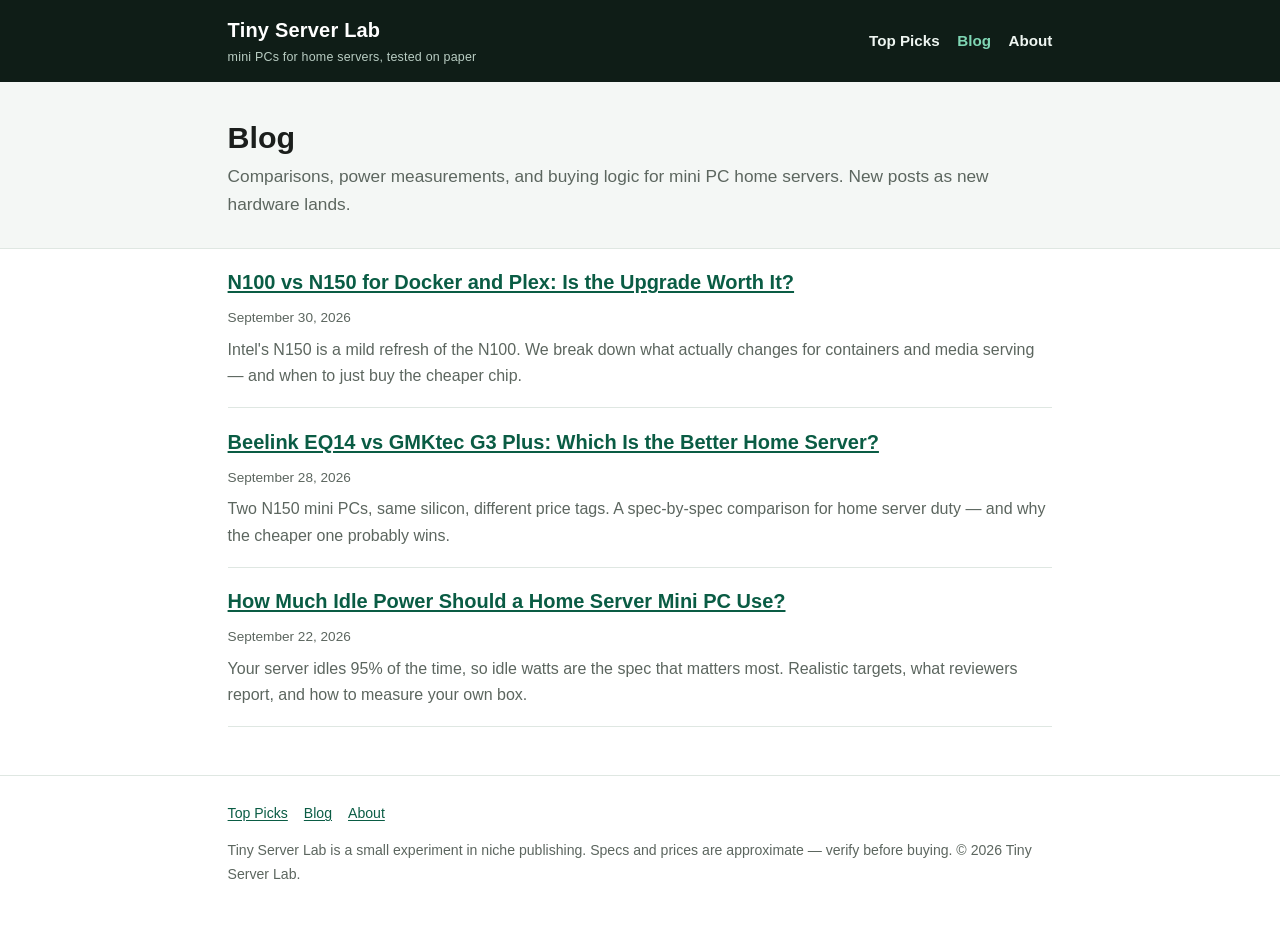
==== blog/index.html @ f245431d "Initial site: mini PC for home server picks + blog" ====
<!DOCTYPE html>
<html lang="en">
<head>
  <meta charset="utf-8">
  <meta name="viewport" content="width=device-width, initial-scale=1">
  <title>Blog — Mini PC Home Server Guides | Tiny Server Lab</title>
  <meta name="description" content="Guides and comparisons for mini PC home servers: N100 vs N150, idle power targets, and head-to-head box comparisons for Docker, Plex and NAS duty.">
  <link rel="stylesheet" href="/style.css">
  <link rel="icon" href="data:image/svg+xml,<svg xmlns='http://www.w3.org/2000/svg' viewBox='0 0 100 100'><text y='.9em' font-size='90'>🖥️</text></svg>">
</head>
<body>
<a class="skip" href="#main">Skip to content</a>
<header class="site-header">
  <div class="container">
    <a class="brand" href="/">Tiny Server Lab<small>mini PCs for home servers, tested on paper</small></a>
    <nav class="site-nav" aria-label="Main navigation">
      <ul>
        <li><a href="/">Top Picks</a></li>
        <li><a href="/blog/" aria-current="page">Blog</a></li>
        <li><a href="/about.html">About</a></li>
      </ul>
    </nav>
  </div>
</header>

<main id="main">
  <section class="hero">
    <div class="container">
      <h1>Blog</h1>
      <p class="lede">Comparisons, power measurements, and buying logic for mini PC home servers. New posts as new hardware lands.</p>
    </div>
  </section>

  <div class="container">
    <ul class="post-list">
      <li>
        <h2><a href="/blog/n100-vs-n150-docker-plex.html">N100 vs N150 for Docker and Plex: Is the Upgrade Worth It?</a></h2>
        <time datetime="2026-09-30">September 30, 2026</time>
        <p>Intel's N150 is a mild refresh of the N100. We break down what actually changes for containers and media serving — and when to just buy the cheaper chip.</p>
      </li>
      <li>
        <h2><a href="/blog/beelink-eq14-vs-gmktec-g3-plus.html">Beelink EQ14 vs GMKtec G3 Plus: Which Is the Better Home Server?</a></h2>
        <time datetime="2026-09-28">September 28, 2026</time>
        <p>Two N150 mini PCs, same silicon, different price tags. A spec-by-spec comparison for home server duty — and why the cheaper one probably wins.</p>
      </li>
      <li>
        <h2><a href="/blog/how-much-idle-power-home-server.html">How Much Idle Power Should a Home Server Mini PC Use?</a></h2>
        <time datetime="2026-09-22">September 22, 2026</time>
        <p>Your server idles 95% of the time, so idle watts are the spec that matters most. Realistic targets, what reviewers report, and how to measure your own box.</p>
      </li>
    </ul>
  </div>
</main>

<footer class="site-footer">
  <div class="container">
    <nav aria-label="Footer navigation">
      <ul>
        <li><a href="/">Top Picks</a></li>
        <li><a href="/blog/">Blog</a></li>
        <li><a href="/about.html">About</a></li>
      </ul>
    </nav>
    <p>Tiny Server Lab is a small experiment in niche publishing. Specs and prices are approximate — verify before buying. © <span id="year">2026</span> Tiny Server Lab.</p>
  </div>
</footer>

<script src="/script.js"></script>
<!-- Cloudflare Web Analytics: paste your beacon token into the data-cf-beacon attribute below, then remove the comment markers to enable it.
<script defer src="https://static.cloudflareinsights.com/beacon.min.js" data-cf-beacon='{"token": "PASTE-YOUR-CLOUDFLARE-BEACON-TOKEN-HERE"}'></script>
-->
</body>
</html>
---- style.css ----
/* Tiny Server Lab — plain CSS, no frameworks, no external fonts. */
:root{
  --bg:#ffffff;
  --text:#1b1e1c;
  --muted:#5c665f;
  --accent:#0e7c5b;
  --accent-dark:#0a5c44;
  --card:#f4f7f5;
  --border:#dfe7e2;
  --header:#0f1d17;
  --header-text:#eef5f1;
  --warn-bg:#fff8e6;
  --warn-border:#e8c547;
  --radius:10px;
}
*{box-sizing:border-box}
html{-webkit-text-size-adjust:100%}
body{
  margin:0;
  font-family:-apple-system,BlinkMacSystemFont,"Segoe UI",Roboto,Helvetica,Arial,sans-serif;
  line-height:1.65;
  color:var(--text);
  background:var(--bg);
}
a{color:var(--accent-dark);text-decoration:underline;text-underline-offset:2px}
a:hover{color:var(--accent)}
img{max-width:100%;height:auto}
.container{max-width:860px;margin:0 auto;padding:0 1.1rem}

/* Header + nav */
.site-header{background:var(--header);color:var(--header-text)}
.site-header .container{display:flex;align-items:center;justify-content:space-between;gap:1rem;padding-top:.9rem;padding-bottom:.9rem}
.brand{color:#fff;text-decoration:none;font-weight:700;font-size:1.25rem;letter-spacing:.2px}
.brand small{display:block;font-weight:400;font-size:.78rem;color:#b9cdc3}
.site-nav ul{list-style:none;margin:0;padding:0;display:flex;gap:1.1rem}
.site-nav a{color:var(--header-text);text-decoration:none;font-weight:600;font-size:.95rem}
.site-nav a:hover,.site-nav a[aria-current="page"]{color:#7fd6b4}

/* Hero */
.hero{background:var(--card);border-bottom:1px solid var(--border);padding:2.2rem 0 1.8rem}
.hero h1{margin:0 0 .4rem;font-size:1.9rem;line-height:1.25}
.hero p.lede{font-size:1.08rem;color:var(--muted);margin:.3rem 0 0}
.updated{font-size:.85rem;color:var(--muted);margin-top:.8rem}
.updated strong{color:var(--text)}

/* Notice box */
.notice{background:var(--warn-bg);border:1px solid var(--warn-border);border-radius:var(--radius);padding:.8rem 1rem;font-size:.92rem;margin:1.4rem 0}

/* Comparison table */
.table-wrap{overflow-x:auto;margin:1.2rem 0 2rem;border:1px solid var(--border);border-radius:var(--radius)}
table.compare{border-collapse:collapse;width:100%;min-width:640px;font-size:.93rem}
table.compare caption{text-align:left;font-weight:700;padding:.8rem 1rem;background:var(--card)}
table.compare th,table.compare td{padding:.7rem .8rem;text-align:left;border-top:1px solid var(--border);vertical-align:top}
table.compare thead th{background:var(--header);color:#fff;border-top:0;white-space:nowrap}
table.compare tbody tr:nth-child(even){background:#fafcfb}
.badge{display:inline-block;background:var(--accent);color:#fff;font-size:.72rem;font-weight:700;padding:.15rem .55rem;border-radius:999px;text-transform:uppercase;letter-spacing:.4px;white-space:nowrap}

/* Pick cards */
.pick{border:1px solid var(--border);border-radius:var(--radius);padding:1.2rem;margin:1.2rem 0;background:#fff}
.pick h3{margin:.2rem 0 .5rem;font-size:1.25rem}
.pick .verdict{margin:.4rem 0 .8rem}
.spec-list{display:grid;grid-template-columns:repeat(auto-fit,minmax(150px,1fr));gap:.4rem .9rem;list-style:none;margin:.6rem 0;padding:0;font-size:.92rem}
.spec-list li{background:var(--card);border-radius:6px;padding:.35rem .6rem}
.pros-cons{display:grid;grid-template-columns:1fr 1fr;gap:1rem;margin:.6rem 0 0}
.pros-cons h4{margin:.2rem 0 .3rem;font-size:.95rem}
.pros-cons ul{margin:.2rem 0;padding-left:1.2rem;font-size:.93rem}
@media (max-width:600px){.pros-cons{grid-template-columns:1fr}}

/* Blog */
.post-list{list-style:none;margin:0;padding:0}
.post-list li{border-bottom:1px solid var(--border);padding:1.1rem 0}
.post-list h2,.post-list h3{margin:0 0 .3rem;font-size:1.25rem}
.post-list time{font-size:.85rem;color:var(--muted)}
.post-list p{margin:.4rem 0 0;color:var(--muted)}
article.post h1{font-size:1.8rem;line-height:1.3;margin:1.6rem 0 .3rem}
article.post .byline{font-size:.88rem;color:var(--muted);margin-bottom:1.2rem}
article.post h2{margin-top:1.8rem;font-size:1.35rem}
article.post h3{margin-top:1.4rem;font-size:1.12rem}
article.post figure{margin:1.2rem 0}
.read-more{font-weight:600}

/* Footer */
.site-footer{border-top:1px solid var(--border);margin-top:3rem;padding:1.6rem 0 2.2rem;color:var(--muted);font-size:.88rem}
.site-footer nav ul{list-style:none;margin:0 0 .8rem;padding:0;display:flex;gap:1rem;flex-wrap:wrap}

/* Skip link for accessibility */
.skip{position:absolute;left:-9999px}
.skip:focus{left:1rem;top:1rem;background:#fff;padding:.5rem 1rem;z-index:99;border:2px solid var(--accent)}
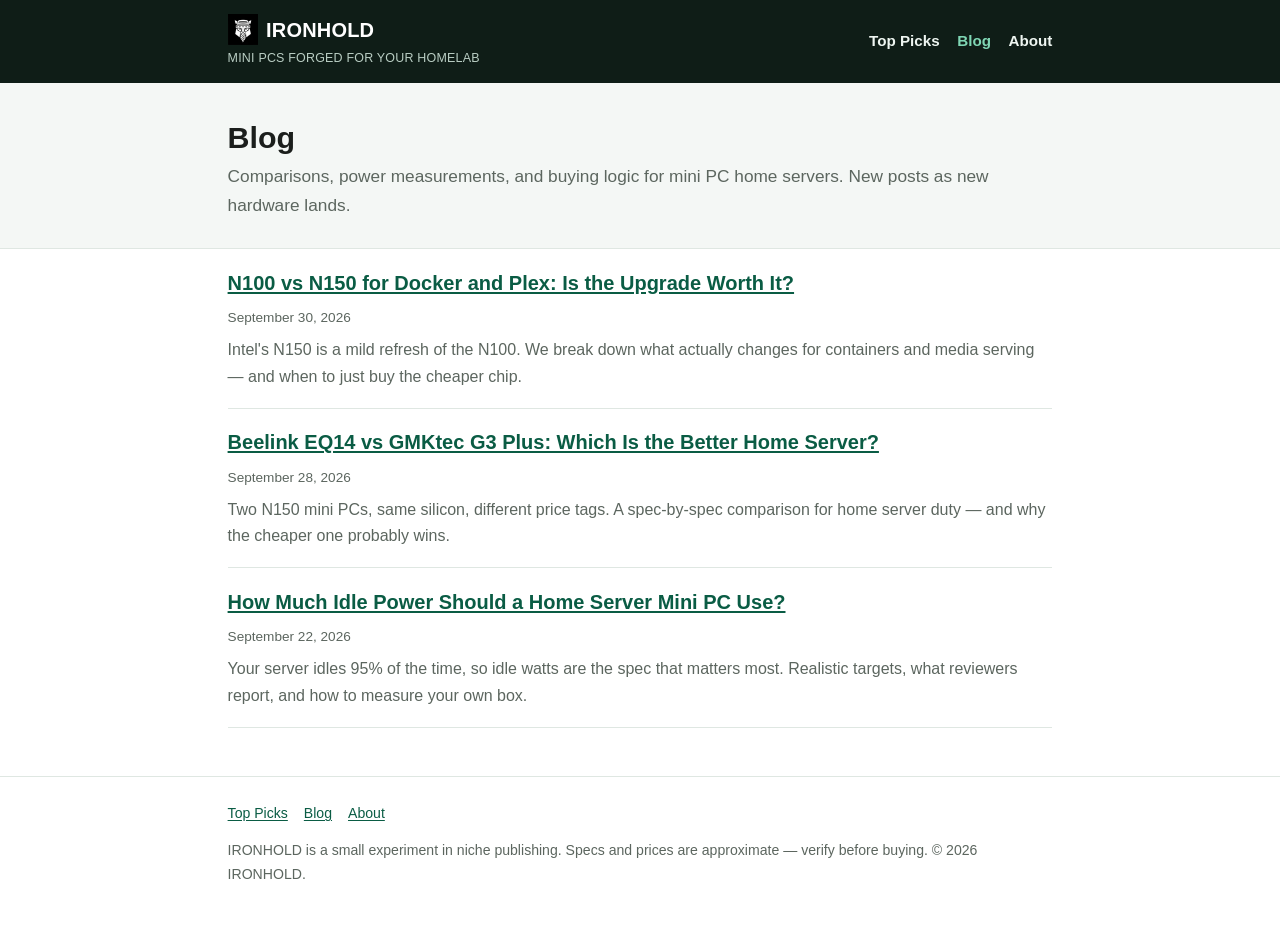
==== commit 75c25c6c: "IRONHOLD rebrand, quote taglines, 2-col cards, fixed stylesheet paths, ccc links, corrected NAB6 spe" ====
--- a/blog/index.html
+++ b/blog/index.html
@@ -3,21 +3,21 @@
 <head>
   <meta charset="utf-8">
   <meta name="viewport" content="width=device-width, initial-scale=1">
-  <title>Blog — Mini PC Home Server Guides | Tiny Server Lab</title>
+  <title>Blog — Mini PC Home Server Guides | IRONHOLD</title>
   <meta name="description" content="Guides and comparisons for mini PC home servers: N100 vs N150, idle power targets, and head-to-head box comparisons for Docker, Plex and NAS duty.">
-  <link rel="stylesheet" href="/style.css">
+  <link rel="stylesheet" href="../style.css">
   <link rel="icon" href="data:image/svg+xml,<svg xmlns='http://www.w3.org/2000/svg' viewBox='0 0 100 100'><text y='.9em' font-size='90'>🖥️</text></svg>">
 </head>
 <body>
 <a class="skip" href="#main">Skip to content</a>
 <header class="site-header">
   <div class="container">
-    <a class="brand" href="/">Tiny Server Lab<small>mini PCs for home servers, tested on paper</small></a>
+    <a class="brand" href="../index.html"><img class="brand-logo" src="[data-uri]" alt="Ironhold dwarf helmet logo">IRONHOLD<small>MINI PCS FORGED FOR YOUR HOMELAB</small></a>
     <nav class="site-nav" aria-label="Main navigation">
       <ul>
-        <li><a href="/">Top Picks</a></li>
-        <li><a href="/blog/" aria-current="page">Blog</a></li>
-        <li><a href="/about.html">About</a></li>
+        <li><a href="../index.html">Top Picks</a></li>
+        <li><a href="index.html" aria-current="page">Blog</a></li>
+        <li><a href="../about.html">About</a></li>
       </ul>
     </nav>
   </div>
@@ -34,17 +34,17 @@
   <div class="container">
     <ul class="post-list">
       <li>
-        <h2><a href="/blog/n100-vs-n150-docker-plex.html">N100 vs N150 for Docker and Plex: Is the Upgrade Worth It?</a></h2>
+        <h2><a href="n100-vs-n150-docker-plex.html">N100 vs N150 for Docker and Plex: Is the Upgrade Worth It?</a></h2>
         <time datetime="2026-09-30">September 30, 2026</time>
         <p>Intel's N150 is a mild refresh of the N100. We break down what actually changes for containers and media serving — and when to just buy the cheaper chip.</p>
       </li>
       <li>
-        <h2><a href="/blog/beelink-eq14-vs-gmktec-g3-plus.html">Beelink EQ14 vs GMKtec G3 Plus: Which Is the Better Home Server?</a></h2>
+        <h2><a href="beelink-eq14-vs-gmktec-g3-plus.html">Beelink EQ14 vs GMKtec G3 Plus: Which Is the Better Home Server?</a></h2>
         <time datetime="2026-09-28">September 28, 2026</time>
         <p>Two N150 mini PCs, same silicon, different price tags. A spec-by-spec comparison for home server duty — and why the cheaper one probably wins.</p>
       </li>
       <li>
-        <h2><a href="/blog/how-much-idle-power-home-server.html">How Much Idle Power Should a Home Server Mini PC Use?</a></h2>
+        <h2><a href="how-much-idle-power-home-server.html">How Much Idle Power Should a Home Server Mini PC Use?</a></h2>
         <time datetime="2026-09-22">September 22, 2026</time>
         <p>Your server idles 95% of the time, so idle watts are the spec that matters most. Realistic targets, what reviewers report, and how to measure your own box.</p>
       </li>
@@ -56,18 +56,16 @@
   <div class="container">
     <nav aria-label="Footer navigation">
       <ul>
-        <li><a href="/">Top Picks</a></li>
-        <li><a href="/blog/">Blog</a></li>
-        <li><a href="/about.html">About</a></li>
+        <li><a href="../index.html">Top Picks</a></li>
+        <li><a href="index.html">Blog</a></li>
+        <li><a href="../about.html">About</a></li>
       </ul>
     </nav>
-    <p>Tiny Server Lab is a small experiment in niche publishing. Specs and prices are approximate — verify before buying. © <span id="year">2026</span> Tiny Server Lab.</p>
+    <p>IRONHOLD is a small experiment in niche publishing. Specs and prices are approximate — verify before buying. © <span id="year">2026</span> IRONHOLD.</p>
   </div>
 </footer>
 
-<script src="/script.js"></script>
-<!-- Cloudflare Web Analytics: paste your beacon token into the data-cf-beacon attribute below, then remove the comment markers to enable it.
-<script defer src="https://static.cloudflareinsights.com/beacon.min.js" data-cf-beacon='{"token": "PASTE-YOUR-CLOUDFLARE-BEACON-TOKEN-HERE"}'></script>
--->
+<script src="../script.js"></script>
+<!-- Cloudflare Web Analytics --><script type='module' src='https://static.cloudflareinsights.com/beacon.min.js' data-cf-beacon='{"token": "d5a52368ee3c4a71baa21be4d5ca2a77"}'></script><!-- End Cloudflare Web Analytics -->
 </body>
 </html>
--- a/style.css
+++ b/style.css
@@ -1,4 +1,4 @@
-/* Tiny Server Lab — plain CSS, no frameworks, no external fonts. */
+/* IRONHOLD — plain CSS, no frameworks, no external fonts. */
 :root{
   --bg:#ffffff;
   --text:#1b1e1c;
@@ -86,3 +86,10 @@
 /* Skip link for accessibility */
 .skip{position:absolute;left:-9999px}
 .skip:focus{left:1rem;top:1rem;background:#fff;padding:.5rem 1rem;z-index:99;border:2px solid var(--accent)}
+
+.brand-logo{height:1.9rem;width:auto;vertical-align:-0.45rem;margin-right:.5rem}
+.pick-grid{display:grid;grid-template-columns:1fr 1fr;gap:1.2rem;margin:1.2rem 0}
+.pick-grid .pick{margin:0}
+@media (max-width:800px){.pick-grid{grid-template-columns:1fr}}
+.tagline{font-style:italic;font-size:1.05rem;color:var(--accent-dark);margin:.5rem 0 .8rem;line-height:1.45}
+.hist-link{font-size:.85rem;margin:.9rem 0 0;color:var(--muted)}
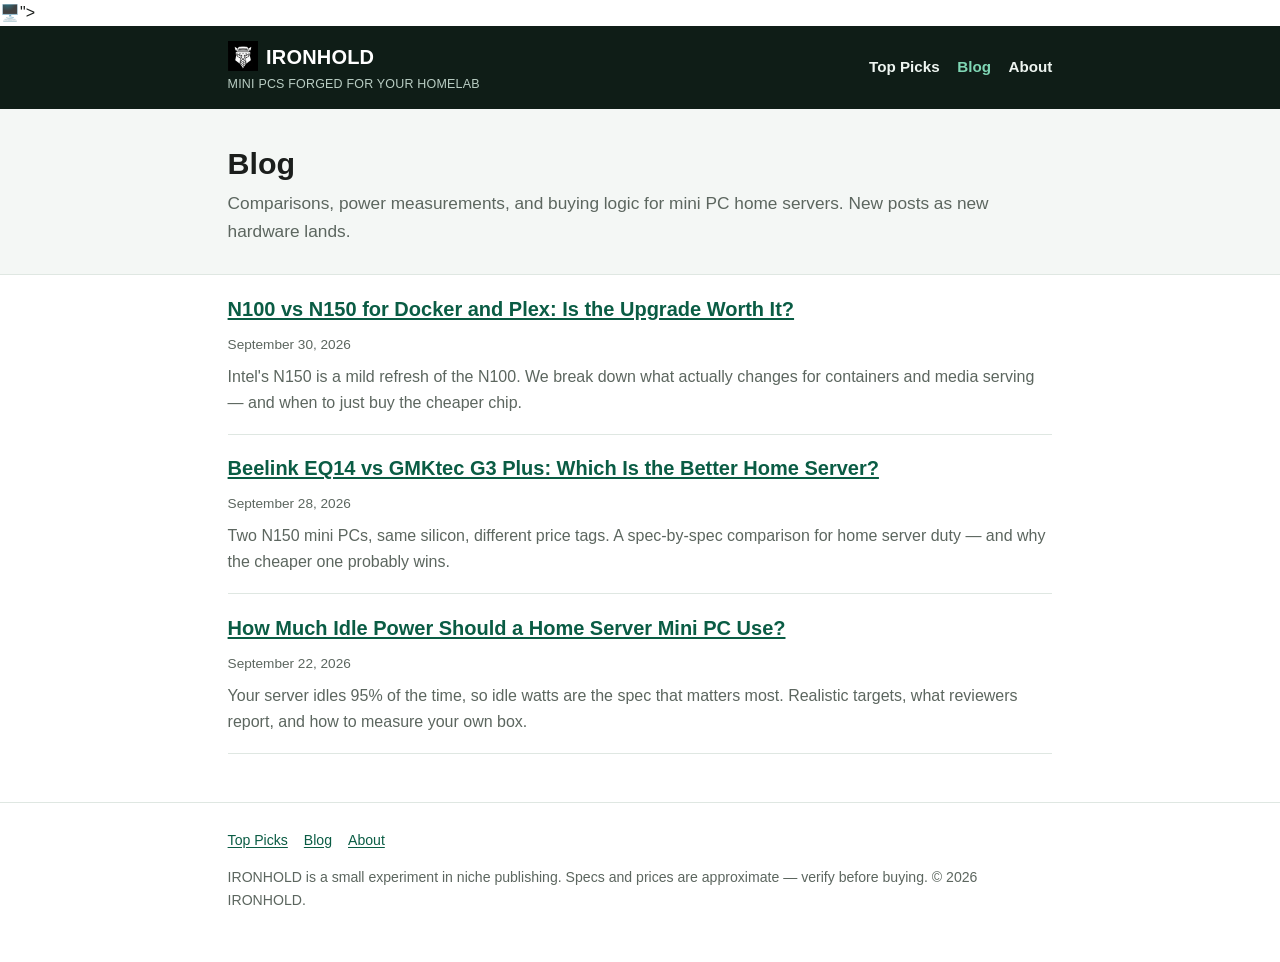
==== commit 3db85035: "Helmet favicon on all pages" ====
--- a/blog/index.html
+++ b/blog/index.html
@@ -6,7 +6,7 @@
   <title>Blog — Mini PC Home Server Guides | IRONHOLD</title>
   <meta name="description" content="Guides and comparisons for mini PC home servers: N100 vs N150, idle power targets, and head-to-head box comparisons for Docker, Plex and NAS duty.">
   <link rel="stylesheet" href="../style.css">
-  <link rel="icon" href="data:image/svg+xml,<svg xmlns='http://www.w3.org/2000/svg' viewBox='0 0 100 100'><text y='.9em' font-size='90'>🖥️</text></svg>">
+  <link rel="icon" href="[data-uri]"><text y='.9em' font-size='90'>🖥️</text></svg>">
 </head>
 <body>
 <a class="skip" href="#main">Skip to content</a>
